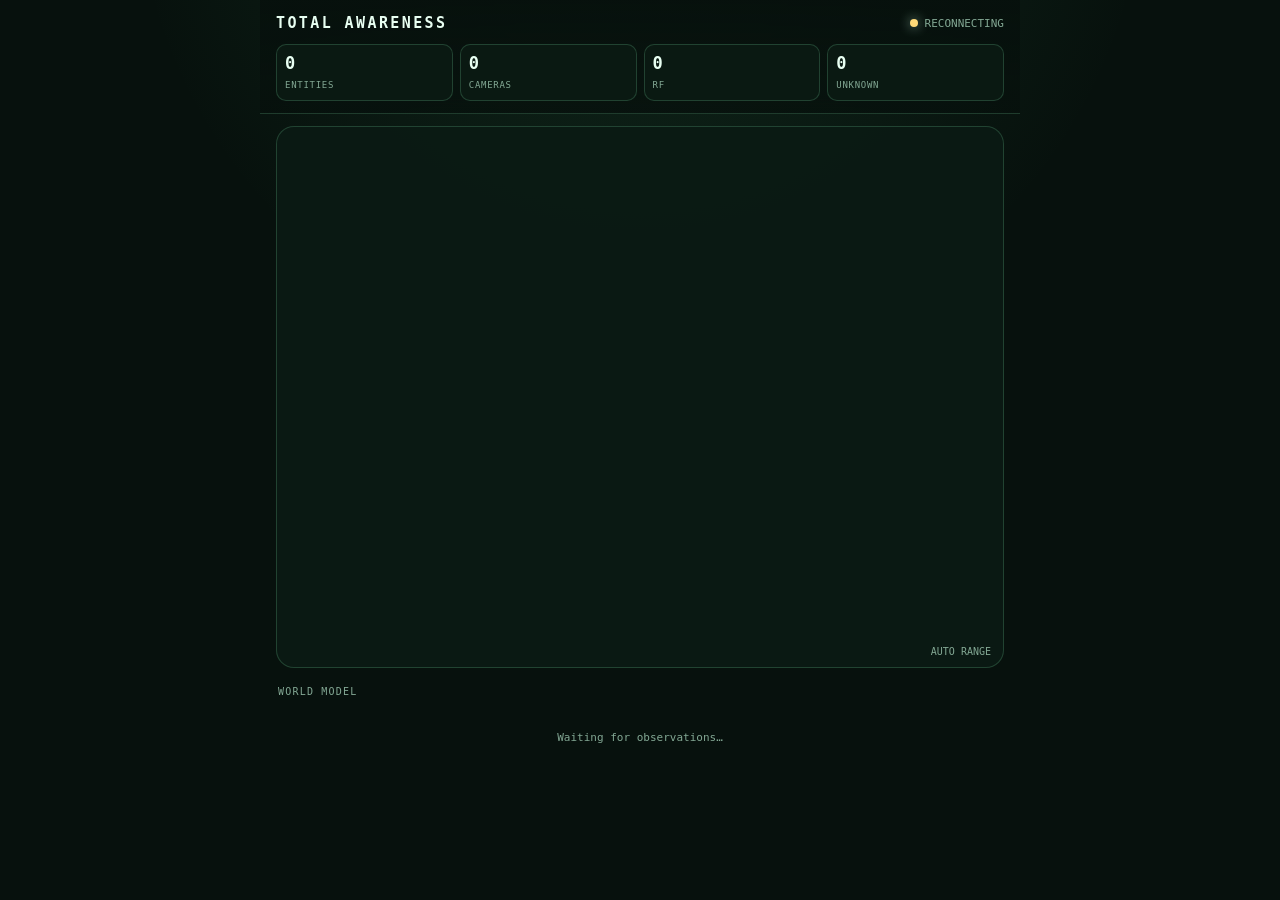
==== src/total_awareness/server/static/index.html @ e1fa6fc0 "ui" ====
<!doctype html>
<html lang="en">
<head>
  <meta charset="utf-8" />
  <meta name="viewport" content="width=device-width, initial-scale=1, viewport-fit=cover" />
  <meta name="theme-color" content="#07110d" />
  <title>Total Awareness</title>
  <style>
    :root {
      color-scheme: dark;
      --bg: #07110d;
      --panel: rgba(11, 27, 20, 0.92);
      --panel-2: rgba(17, 40, 29, 0.88);
      --text: #e8fff2;
      --muted: #83a894;
      --line: rgba(137, 255, 189, 0.18);
      --hot: #8fffb8;
      --warn: #ffd978;
      --danger: #ff8c8c;
      --safe: max(16px, env(safe-area-inset-left));
    }
    * { box-sizing: border-box; }
    body {
      margin: 0;
      min-height: 100dvh;
      background:
        radial-gradient(circle at 50% -15%, rgba(71, 184, 118, .15), transparent 42%),
        var(--bg);
      color: var(--text);
      font-family: ui-monospace, SFMono-Regular, Menlo, Consolas, monospace;
      overflow-x: hidden;
    }
    .shell { max-width: 760px; margin: 0 auto; padding-bottom: calc(80px + env(safe-area-inset-bottom)); }
    header {
      position: sticky; top: 0; z-index: 5;
      padding: calc(14px + env(safe-area-inset-top)) var(--safe) 12px;
      background: linear-gradient(180deg, rgba(7,17,13,.98), rgba(7,17,13,.80));
      backdrop-filter: blur(12px);
      border-bottom: 1px solid var(--line);
    }
    .brand { display:flex; justify-content:space-between; align-items:center; gap:12px; }
    .brand h1 { margin:0; font-size:15px; letter-spacing:.16em; }
    .live { display:flex; align-items:center; gap:7px; color:var(--muted); font-size:11px; }
    .dot { width:8px; height:8px; border-radius:50%; background:var(--warn); box-shadow:0 0 12px currentColor; }
    .dot.up { background:var(--hot); }
    .summary { display:grid; grid-template-columns:repeat(4,1fr); gap:7px; margin-top:12px; }
    .metric { background:var(--panel); border:1px solid var(--line); border-radius:10px; padding:8px; }
    .metric strong { display:block; font-size:17px; }
    .metric span { color:var(--muted); font-size:9px; text-transform:uppercase; letter-spacing:.08em; }
    main { padding: 12px var(--safe); }
    .radar-card { position:relative; background:var(--panel); border:1px solid var(--line); border-radius:18px; overflow:hidden; }
    #radar { display:block; width:100%; aspect-ratio:1/1; max-height:60dvh; }
    .range { position:absolute; right:12px; bottom:10px; color:var(--muted); font-size:10px; }
    .section-title { margin:18px 2px 8px; color:var(--muted); font-size:10px; letter-spacing:.12em; text-transform:uppercase; }
    #entities { display:grid; gap:8px; }
    .entity {
      width:100%; text-align:left; color:inherit; font:inherit;
      background:var(--panel-2); border:1px solid var(--line); border-radius:12px; padding:11px 12px;
    }
    .entity-top { display:flex; justify-content:space-between; align-items:center; gap:10px; }
    .entity-name { font-weight:700; font-size:12px; }
    .confidence { color:var(--hot); font-size:11px; }
    .entity-meta { color:var(--muted); font-size:10px; margin-top:5px; white-space:nowrap; overflow:hidden; text-overflow:ellipsis; }
    dialog {
      width:min(92vw, 560px); border:1px solid var(--line); border-radius:16px;
      background:#0b1b14; color:var(--text); padding:0; box-shadow:0 24px 90px #000b;
    }
    dialog::backdrop { background:#0009; backdrop-filter:blur(3px); }
    .drawer-head { display:flex; justify-content:space-between; padding:14px; border-bottom:1px solid var(--line); }
    .drawer-body { padding:14px; max-height:65dvh; overflow:auto; }
    .close { background:transparent; border:0; color:var(--muted); font:inherit; font-size:18px; }
    .evidence { padding:8px 0; border-bottom:1px solid var(--line); font-size:10px; }
    .empty { color:var(--muted); text-align:center; padding:26px 10px; font-size:11px; }
  </style>
</head>
<body>
<div class="shell">
  <header>
    <div class="brand">
      <h1>TOTAL AWARENESS</h1>
      <div class="live"><span id="statusDot" class="dot"></span><span id="status">CONNECTING</span></div>
    </div>
    <div class="summary">
      <div class="metric"><strong id="countTotal">0</strong><span>entities</span></div>
      <div class="metric"><strong id="countCameras">0</strong><span>cameras</span></div>
      <div class="metric"><strong id="countRf">0</strong><span>RF</span></div>
      <div class="metric"><strong id="countUnknown">0</strong><span>unknown</span></div>
    </div>
  </header>
  <main>
    <div class="radar-card">
      <canvas id="radar" width="700" height="700"></canvas>
      <div class="range">AUTO RANGE</div>
    </div>
    <div class="section-title">World model</div>
    <div id="entities"><div class="empty">Waiting for observations…</div></div>
  </main>
</div>
<dialog id="drawer">
  <div class="drawer-head"><strong id="drawerTitle">ENTITY</strong><button class="close" id="closeDrawer">×</button></div>
  <div class="drawer-body" id="drawerBody"></div>
</dialog>
<script>
  const state = { snapshot: { entities: [], observer: null, counts: {} } };
  const radar = document.getElementById('radar');
  const ctx = radar.getContext('2d');
  const drawer = document.getElementById('drawer');

  function observerPosition() {
    return state.snapshot.observer?.position || {x: 0, y: 0, z: 0};
  }

  function relative(entity) {
    if (!entity.position) return null;
    const o = observerPosition();
    return {x: entity.position.x - o.x, y: entity.position.y - o.y};
  }

  function entityGlyph(kind) {
    if (kind === 'camera') return 'CAM';
    if (kind === 'access_point') return 'AP';
    if (kind === 'observer') return 'YOU';
    if (kind === 'presence_region') return 'PRES';
    if (kind === 'rf_device') return 'RF';
    return '?';
  }

  function maxRange(entities) {
    const distances = entities.map(relative).filter(Boolean).map(p => Math.hypot(p.x,p.y));
    return Math.max(10, ...distances) * 1.22;
  }

  function drawRadar() {
    const dpr = window.devicePixelRatio || 1;
    const rect = radar.getBoundingClientRect();
    const size = Math.max(320, Math.floor(rect.width * dpr));
    if (radar.width !== size || radar.height !== size) { radar.width = size; radar.height = size; }
    const w = radar.width, h = radar.height, cx = w/2, cy = h/2;
    ctx.clearRect(0,0,w,h);
    ctx.fillStyle = '#08140f'; ctx.fillRect(0,0,w,h);
    const entities = state.snapshot.entities.filter(e => e.kind !== 'observer' && e.position);
    const range = maxRange(entities);
    ctx.strokeStyle = 'rgba(143,255,184,.16)'; ctx.lineWidth = Math.max(1,dpr);
    for (let i=1;i<=4;i++) { ctx.beginPath(); ctx.arc(cx,cy,(w*.43)*(i/4),0,Math.PI*2); ctx.stroke(); }
    ctx.beginPath(); ctx.moveTo(cx, h*.07); ctx.lineTo(cx,h*.93); ctx.moveTo(w*.07,cy); ctx.lineTo(w*.93,cy); ctx.stroke();
    const scale = (w*.43)/range;
    for (const e of entities) {
      const p = relative(e); const x = cx + p.x*scale; const y = cy - p.y*scale;
      const hot = e.kind === 'camera';
      ctx.fillStyle = hot ? '#ffd978' : '#8fffb8';
      ctx.shadowColor = ctx.fillStyle; ctx.shadowBlur = 12*dpr;
      ctx.beginPath(); ctx.arc(x,y,5*dpr,0,Math.PI*2); ctx.fill(); ctx.shadowBlur = 0;
      ctx.fillStyle = '#e8fff2'; ctx.font = `${9*dpr}px ui-monospace, monospace`;
      ctx.fillText(`${entityGlyph(e.kind)} ${e.id}`, x+8*dpr, y-7*dpr);
    }
    ctx.fillStyle = '#8fffb8'; ctx.shadowColor='#8fffb8'; ctx.shadowBlur=16*dpr;
    ctx.beginPath(); ctx.arc(cx,cy,7*dpr,0,Math.PI*2); ctx.fill(); ctx.shadowBlur=0;
    ctx.fillStyle='#e8fff2'; ctx.font=`bold ${9*dpr}px ui-monospace, monospace`; ctx.fillText('YOU',cx+11*dpr,cy+3*dpr);
  }

  function renderEntities() {
    const list = document.getElementById('entities');
    const entities = state.snapshot.entities.filter(e => e.kind !== 'observer');
    if (!entities.length) { list.innerHTML = '<div class="empty">No inferred entities yet.</div>'; return; }
    list.innerHTML = '';
    for (const e of entities) {
      const button = document.createElement('button'); button.className='entity';
      const p = relative(e); const distance = p ? `${Math.hypot(p.x,p.y).toFixed(1)}m` : 'position unknown';
      button.innerHTML = `<div class="entity-top"><span class="entity-name">${entityGlyph(e.kind)} · ${e.id}</span><span class="confidence">${Math.round(e.confidence*100)}%</span></div><div class="entity-meta">${e.kind} · ${distance} · evidence ${e.evidence.length}</div>`;
      button.onclick = () => openEntity(e.id); list.appendChild(button);
    }
  }

  function render(snapshot) {
    state.snapshot = snapshot;
    document.getElementById('countTotal').textContent = snapshot.counts?.total ?? 0;
    document.getElementById('countCameras').textContent = snapshot.counts?.cameras ?? 0;
    document.getElementById('countRf').textContent = snapshot.counts?.rf ?? 0;
    document.getElementById('countUnknown').textContent = snapshot.counts?.unknown ?? 0;
    drawRadar(); renderEntities();
  }

  async function openEntity(id) {
    const res = await fetch(`/entities/${id}`); if (!res.ok) return;
    const data = await res.json(); const e = data.entity;
    document.getElementById('drawerTitle').textContent = `${entityGlyph(e.kind)} · ${e.id}`;
    const evidence = data.observations.map(o => `<div class="evidence"><strong>${o.modality} / ${o.type}</strong><br>sensor ${o.sensor_id} · confidence ${Math.round(o.confidence*100)}%<br>${new Date(o.timestamp).toLocaleTimeString()}</div>`).join('');
    document.getElementById('drawerBody').innerHTML = `<div style="font-size:11px;line-height:1.7"><strong>${e.kind}</strong> · confidence ${Math.round(e.confidence*100)}%<br>first seen ${new Date(e.first_seen).toLocaleTimeString()}<br>last seen ${new Date(e.last_seen).toLocaleTimeString()}<br>aliases ${(e.aliases || []).join(', ') || 'none'}</div><div class="section-title">Evidence</div>${evidence || '<div class="empty">No evidence</div>'}`;
    drawer.showModal();
  }

  document.getElementById('closeDrawer').onclick = () => drawer.close();
  window.addEventListener('resize', drawRadar);

  function connect() {
    const proto = location.protocol === 'https:' ? 'wss' : 'ws';
    const ws = new WebSocket(`${proto}://${location.host}/ws`);
    ws.onopen = () => { document.getElementById('status').textContent='LIVE'; document.getElementById('statusDot').classList.add('up'); };
    ws.onmessage = e => render(JSON.parse(e.data));
    ws.onclose = () => { document.getElementById('status').textContent='RECONNECTING'; document.getElementById('statusDot').classList.remove('up'); setTimeout(connect, 1200); };
    ws.onerror = () => ws.close();
  }

  fetch('/api/snapshot').then(r => r.json()).then(render).catch(() => {});
  connect();
</script>
</body>
</html>
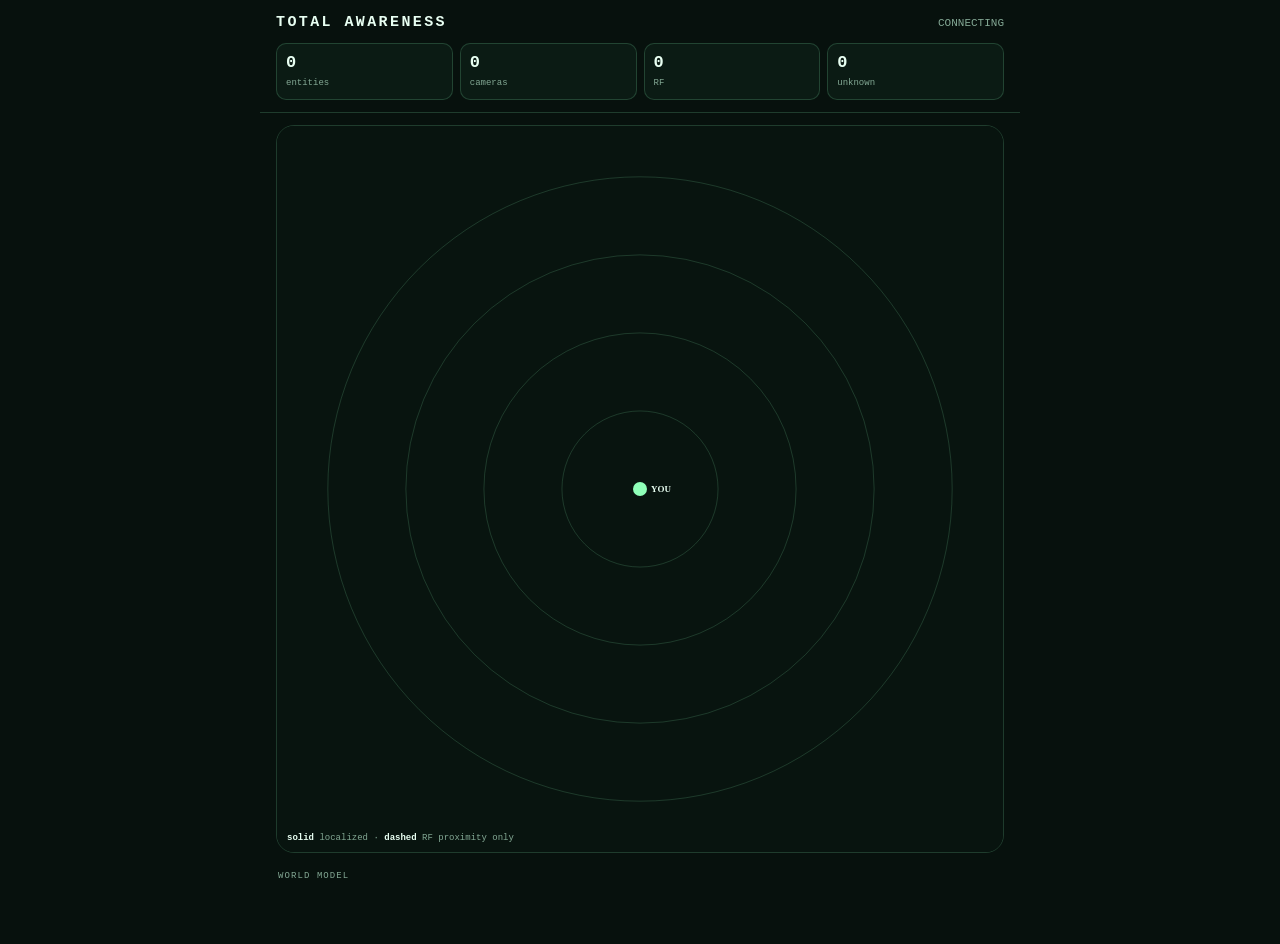
==== commit 35928ab8: "show unlocalized RF on HUD" ====
--- a/src/total_awareness/server/static/index.html
+++ b/src/total_awareness/server/static/index.html
@@ -6,203 +6,20 @@
   <meta name="theme-color" content="#07110d" />
   <title>Total Awareness</title>
   <style>
-    :root {
-      color-scheme: dark;
-      --bg: #07110d;
-      --panel: rgba(11, 27, 20, 0.92);
-      --panel-2: rgba(17, 40, 29, 0.88);
-      --text: #e8fff2;
-      --muted: #83a894;
-      --line: rgba(137, 255, 189, 0.18);
-      --hot: #8fffb8;
-      --warn: #ffd978;
-      --danger: #ff8c8c;
-      --safe: max(16px, env(safe-area-inset-left));
-    }
-    * { box-sizing: border-box; }
-    body {
-      margin: 0;
-      min-height: 100dvh;
-      background:
-        radial-gradient(circle at 50% -15%, rgba(71, 184, 118, .15), transparent 42%),
-        var(--bg);
-      color: var(--text);
-      font-family: ui-monospace, SFMono-Regular, Menlo, Consolas, monospace;
-      overflow-x: hidden;
-    }
-    .shell { max-width: 760px; margin: 0 auto; padding-bottom: calc(80px + env(safe-area-inset-bottom)); }
-    header {
-      position: sticky; top: 0; z-index: 5;
-      padding: calc(14px + env(safe-area-inset-top)) var(--safe) 12px;
-      background: linear-gradient(180deg, rgba(7,17,13,.98), rgba(7,17,13,.80));
-      backdrop-filter: blur(12px);
-      border-bottom: 1px solid var(--line);
-    }
-    .brand { display:flex; justify-content:space-between; align-items:center; gap:12px; }
-    .brand h1 { margin:0; font-size:15px; letter-spacing:.16em; }
-    .live { display:flex; align-items:center; gap:7px; color:var(--muted); font-size:11px; }
-    .dot { width:8px; height:8px; border-radius:50%; background:var(--warn); box-shadow:0 0 12px currentColor; }
-    .dot.up { background:var(--hot); }
-    .summary { display:grid; grid-template-columns:repeat(4,1fr); gap:7px; margin-top:12px; }
-    .metric { background:var(--panel); border:1px solid var(--line); border-radius:10px; padding:8px; }
-    .metric strong { display:block; font-size:17px; }
-    .metric span { color:var(--muted); font-size:9px; text-transform:uppercase; letter-spacing:.08em; }
-    main { padding: 12px var(--safe); }
-    .radar-card { position:relative; background:var(--panel); border:1px solid var(--line); border-radius:18px; overflow:hidden; }
-    #radar { display:block; width:100%; aspect-ratio:1/1; max-height:60dvh; }
-    .range { position:absolute; right:12px; bottom:10px; color:var(--muted); font-size:10px; }
-    .section-title { margin:18px 2px 8px; color:var(--muted); font-size:10px; letter-spacing:.12em; text-transform:uppercase; }
-    #entities { display:grid; gap:8px; }
-    .entity {
-      width:100%; text-align:left; color:inherit; font:inherit;
-      background:var(--panel-2); border:1px solid var(--line); border-radius:12px; padding:11px 12px;
-    }
-    .entity-top { display:flex; justify-content:space-between; align-items:center; gap:10px; }
-    .entity-name { font-weight:700; font-size:12px; }
-    .confidence { color:var(--hot); font-size:11px; }
-    .entity-meta { color:var(--muted); font-size:10px; margin-top:5px; white-space:nowrap; overflow:hidden; text-overflow:ellipsis; }
-    dialog {
-      width:min(92vw, 560px); border:1px solid var(--line); border-radius:16px;
-      background:#0b1b14; color:var(--text); padding:0; box-shadow:0 24px 90px #000b;
-    }
-    dialog::backdrop { background:#0009; backdrop-filter:blur(3px); }
-    .drawer-head { display:flex; justify-content:space-between; padding:14px; border-bottom:1px solid var(--line); }
-    .drawer-body { padding:14px; max-height:65dvh; overflow:auto; }
-    .close { background:transparent; border:0; color:var(--muted); font:inherit; font-size:18px; }
-    .evidence { padding:8px 0; border-bottom:1px solid var(--line); font-size:10px; }
-    .empty { color:var(--muted); text-align:center; padding:26px 10px; font-size:11px; }
+    :root { color-scheme:dark; --bg:#07110d; --panel:#0b1b14; --text:#e8fff2; --muted:#83a894; --line:rgba(137,255,189,.18); --hot:#8fffb8; --warn:#ffd978; --safe:max(16px,env(safe-area-inset-left)); }
+    *{box-sizing:border-box} body{margin:0;min-height:100dvh;background:var(--bg);color:var(--text);font-family:ui-monospace,SFMono-Regular,Menlo,Consolas,monospace}.shell{max-width:760px;margin:auto;padding-bottom:40px}header{padding:calc(14px + env(safe-area-inset-top)) var(--safe) 12px;border-bottom:1px solid var(--line)}.brand,.entity-top{display:flex;justify-content:space-between;align-items:center;gap:10px}.brand h1{margin:0;font-size:15px;letter-spacing:.16em}.live{color:var(--muted);font-size:11px}.summary{display:grid;grid-template-columns:repeat(4,1fr);gap:7px;margin-top:12px}.metric,.entity{background:var(--panel);border:1px solid var(--line);border-radius:10px;padding:9px}.metric strong{display:block;font-size:17px}.metric span,.section-title,.entity-meta{color:var(--muted);font-size:9px}.section-title{margin:18px 2px 8px;letter-spacing:.12em;text-transform:uppercase}main{padding:12px var(--safe)}.radar-card{position:relative;border:1px solid var(--line);border-radius:18px;overflow:hidden}#radar{display:block;width:100%;aspect-ratio:1/1}.legend{position:absolute;left:10px;bottom:9px;color:var(--muted);font-size:9px}.legend b{color:var(--text)}#entities{display:grid;gap:8px}.entity{width:100%;text-align:left;color:inherit;font:inherit}.confidence{color:var(--hot);font-size:11px}.entity-meta{margin-top:5px}.empty{color:var(--muted);text-align:center;padding:24px;font-size:11px}dialog{width:min(92vw,560px);border:1px solid var(--line);border-radius:16px;background:#0b1b14;color:var(--text);padding:14px}.close{float:right;background:none;border:0;color:var(--muted);font-size:18px}
   </style>
 </head>
-<body>
-<div class="shell">
-  <header>
-    <div class="brand">
-      <h1>TOTAL AWARENESS</h1>
-      <div class="live"><span id="statusDot" class="dot"></span><span id="status">CONNECTING</span></div>
-    </div>
-    <div class="summary">
-      <div class="metric"><strong id="countTotal">0</strong><span>entities</span></div>
-      <div class="metric"><strong id="countCameras">0</strong><span>cameras</span></div>
-      <div class="metric"><strong id="countRf">0</strong><span>RF</span></div>
-      <div class="metric"><strong id="countUnknown">0</strong><span>unknown</span></div>
-    </div>
-  </header>
-  <main>
-    <div class="radar-card">
-      <canvas id="radar" width="700" height="700"></canvas>
-      <div class="range">AUTO RANGE</div>
-    </div>
-    <div class="section-title">World model</div>
-    <div id="entities"><div class="empty">Waiting for observations…</div></div>
-  </main>
-</div>
-<dialog id="drawer">
-  <div class="drawer-head"><strong id="drawerTitle">ENTITY</strong><button class="close" id="closeDrawer">×</button></div>
-  <div class="drawer-body" id="drawerBody"></div>
-</dialog>
+<body><div class="shell"><header><div class="brand"><h1>TOTAL AWARENESS</h1><div class="live" id="status">CONNECTING</div></div><div class="summary"><div class="metric"><strong id="total">0</strong><span>entities</span></div><div class="metric"><strong id="cameras">0</strong><span>cameras</span></div><div class="metric"><strong id="rf">0</strong><span>RF</span></div><div class="metric"><strong id="unknown">0</strong><span>unknown</span></div></div></header><main><div class="radar-card"><canvas id="radar" width="700" height="700"></canvas><div class="legend"><b>solid</b> localized · <b>dashed</b> RF proximity only</div></div><div class="section-title">World model</div><div id="entities"></div></main></div><dialog id="drawer"><button class="close" id="close">×</button><div id="detail"></div></dialog>
 <script>
-  const state = { snapshot: { entities: [], observer: null, counts: {} } };
-  const radar = document.getElementById('radar');
-  const ctx = radar.getContext('2d');
-  const drawer = document.getElementById('drawer');
-
-  function observerPosition() {
-    return state.snapshot.observer?.position || {x: 0, y: 0, z: 0};
-  }
-
-  function relative(entity) {
-    if (!entity.position) return null;
-    const o = observerPosition();
-    return {x: entity.position.x - o.x, y: entity.position.y - o.y};
-  }
-
-  function entityGlyph(kind) {
-    if (kind === 'camera') return 'CAM';
-    if (kind === 'access_point') return 'AP';
-    if (kind === 'observer') return 'YOU';
-    if (kind === 'presence_region') return 'PRES';
-    if (kind === 'rf_device') return 'RF';
-    return '?';
-  }
-
-  function maxRange(entities) {
-    const distances = entities.map(relative).filter(Boolean).map(p => Math.hypot(p.x,p.y));
-    return Math.max(10, ...distances) * 1.22;
-  }
-
-  function drawRadar() {
-    const dpr = window.devicePixelRatio || 1;
-    const rect = radar.getBoundingClientRect();
-    const size = Math.max(320, Math.floor(rect.width * dpr));
-    if (radar.width !== size || radar.height !== size) { radar.width = size; radar.height = size; }
-    const w = radar.width, h = radar.height, cx = w/2, cy = h/2;
-    ctx.clearRect(0,0,w,h);
-    ctx.fillStyle = '#08140f'; ctx.fillRect(0,0,w,h);
-    const entities = state.snapshot.entities.filter(e => e.kind !== 'observer' && e.position);
-    const range = maxRange(entities);
-    ctx.strokeStyle = 'rgba(143,255,184,.16)'; ctx.lineWidth = Math.max(1,dpr);
-    for (let i=1;i<=4;i++) { ctx.beginPath(); ctx.arc(cx,cy,(w*.43)*(i/4),0,Math.PI*2); ctx.stroke(); }
-    ctx.beginPath(); ctx.moveTo(cx, h*.07); ctx.lineTo(cx,h*.93); ctx.moveTo(w*.07,cy); ctx.lineTo(w*.93,cy); ctx.stroke();
-    const scale = (w*.43)/range;
-    for (const e of entities) {
-      const p = relative(e); const x = cx + p.x*scale; const y = cy - p.y*scale;
-      const hot = e.kind === 'camera';
-      ctx.fillStyle = hot ? '#ffd978' : '#8fffb8';
-      ctx.shadowColor = ctx.fillStyle; ctx.shadowBlur = 12*dpr;
-      ctx.beginPath(); ctx.arc(x,y,5*dpr,0,Math.PI*2); ctx.fill(); ctx.shadowBlur = 0;
-      ctx.fillStyle = '#e8fff2'; ctx.font = `${9*dpr}px ui-monospace, monospace`;
-      ctx.fillText(`${entityGlyph(e.kind)} ${e.id}`, x+8*dpr, y-7*dpr);
-    }
-    ctx.fillStyle = '#8fffb8'; ctx.shadowColor='#8fffb8'; ctx.shadowBlur=16*dpr;
-    ctx.beginPath(); ctx.arc(cx,cy,7*dpr,0,Math.PI*2); ctx.fill(); ctx.shadowBlur=0;
-    ctx.fillStyle='#e8fff2'; ctx.font=`bold ${9*dpr}px ui-monospace, monospace`; ctx.fillText('YOU',cx+11*dpr,cy+3*dpr);
-  }
-
-  function renderEntities() {
-    const list = document.getElementById('entities');
-    const entities = state.snapshot.entities.filter(e => e.kind !== 'observer');
-    if (!entities.length) { list.innerHTML = '<div class="empty">No inferred entities yet.</div>'; return; }
-    list.innerHTML = '';
-    for (const e of entities) {
-      const button = document.createElement('button'); button.className='entity';
-      const p = relative(e); const distance = p ? `${Math.hypot(p.x,p.y).toFixed(1)}m` : 'position unknown';
-      button.innerHTML = `<div class="entity-top"><span class="entity-name">${entityGlyph(e.kind)} · ${e.id}</span><span class="confidence">${Math.round(e.confidence*100)}%</span></div><div class="entity-meta">${e.kind} · ${distance} · evidence ${e.evidence.length}</div>`;
-      button.onclick = () => openEntity(e.id); list.appendChild(button);
-    }
-  }
-
-  function render(snapshot) {
-    state.snapshot = snapshot;
-    document.getElementById('countTotal').textContent = snapshot.counts?.total ?? 0;
-    document.getElementById('countCameras').textContent = snapshot.counts?.cameras ?? 0;
-    document.getElementById('countRf').textContent = snapshot.counts?.rf ?? 0;
-    document.getElementById('countUnknown').textContent = snapshot.counts?.unknown ?? 0;
-    drawRadar(); renderEntities();
-  }
-
-  async function openEntity(id) {
-    const res = await fetch(`/entities/${id}`); if (!res.ok) return;
-    const data = await res.json(); const e = data.entity;
-    document.getElementById('drawerTitle').textContent = `${entityGlyph(e.kind)} · ${e.id}`;
-    const evidence = data.observations.map(o => `<div class="evidence"><strong>${o.modality} / ${o.type}</strong><br>sensor ${o.sensor_id} · confidence ${Math.round(o.confidence*100)}%<br>${new Date(o.timestamp).toLocaleTimeString()}</div>`).join('');
-    document.getElementById('drawerBody').innerHTML = `<div style="font-size:11px;line-height:1.7"><strong>${e.kind}</strong> · confidence ${Math.round(e.confidence*100)}%<br>first seen ${new Date(e.first_seen).toLocaleTimeString()}<br>last seen ${new Date(e.last_seen).toLocaleTimeString()}<br>aliases ${(e.aliases || []).join(', ') || 'none'}</div><div class="section-title">Evidence</div>${evidence || '<div class="empty">No evidence</div>'}`;
-    drawer.showModal();
-  }
-
-  document.getElementById('closeDrawer').onclick = () => drawer.close();
-  window.addEventListener('resize', drawRadar);
-
-  function connect() {
-    const proto = location.protocol === 'https:' ? 'wss' : 'ws';
-    const ws = new WebSocket(`${proto}://${location.host}/ws`);
-    ws.onopen = () => { document.getElementById('status').textContent='LIVE'; document.getElementById('statusDot').classList.add('up'); };
-    ws.onmessage = e => render(JSON.parse(e.data));
-    ws.onclose = () => { document.getElementById('status').textContent='RECONNECTING'; document.getElementById('statusDot').classList.remove('up'); setTimeout(connect, 1200); };
-    ws.onerror = () => ws.close();
-  }
-
-  fetch('/api/snapshot').then(r => r.json()).then(render).catch(() => {});
-  connect();
-</script>
-</body>
-</html>
+const S={entities:[],observer:null,counts:{}}; const canvas=document.getElementById('radar'),ctx=canvas.getContext('2d'),drawer=document.getElementById('drawer');
+const glyph=k=>({camera:'CAM',access_point:'AP',rf_device:'RF',presence_region:'PRES'}[k]||'?');
+const observer=()=>S.observer?.position||{x:0,y:0};
+const relative=e=>e.position?{x:e.position.x-observer().x,y:e.position.y-observer().y}:null;
+function proximity(rssi){ if(rssi==null)return .88; if(rssi>=-50)return .28; if(rssi>=-65)return .48; if(rssi>=-78)return .68; return .88; }
+function stableAngle(e){ const s=e.id||''; let h=2166136261; for(const c of s){h^=c.charCodeAt(0);h=Math.imul(h,16777619)} return ((h>>>0)%360)*Math.PI/180; }
+function draw(){const d=window.devicePixelRatio||1,r=canvas.getBoundingClientRect(),n=Math.max(320,Math.floor(r.width*d));canvas.width=n;canvas.height=n;const c=n/2,R=n*.43;ctx.fillStyle='#08140f';ctx.fillRect(0,0,n,n);ctx.strokeStyle='rgba(143,255,184,.16)';ctx.lineWidth=d;for(let i=1;i<=4;i++){ctx.beginPath();ctx.arc(c,c,R*i/4,0,7);ctx.stroke()}const localized=S.entities.filter(e=>e.kind!=='observer'&&e.position);const max=Math.max(10,...localized.map(e=>{const p=relative(e);return Math.hypot(p.x,p.y)}))*1.22;for(const e of S.entities.filter(e=>e.kind!=='observer')){let x,y,unlocated=!e.position;if(unlocated){const a=stableAngle(e),rad=R*proximity(e.attributes?.signal_dbm);x=c+Math.cos(a)*rad;y=c+Math.sin(a)*rad}else{const p=relative(e),scale=R/max;x=c+p.x*scale;y=c-p.y*scale}ctx.save();ctx.fillStyle=e.kind==='camera'? '#ffd978':'#8fffb8';ctx.strokeStyle=ctx.fillStyle;ctx.lineWidth=2*d;if(unlocated){ctx.setLineDash([4*d,4*d]);ctx.beginPath();ctx.arc(x,y,7*d,0,7);ctx.stroke()}else{ctx.beginPath();ctx.arc(x,y,5*d,0,7);ctx.fill()}ctx.restore();ctx.fillStyle='#e8fff2';ctx.font=`${9*d}px ui-monospace`;const sig=e.attributes?.signal_dbm!=null?` ${e.attributes.signal_dbm}dBm`:'';ctx.fillText(`${glyph(e.kind)}${sig}`,x+9*d,y-6*d)}ctx.fillStyle='#8fffb8';ctx.beginPath();ctx.arc(c,c,7*d,0,7);ctx.fill();ctx.fillStyle='#e8fff2';ctx.font=`bold ${9*d}px ui-monospace`;ctx.fillText('YOU',c+11*d,c+3*d)}
+function render(x){Object.assign(S,x);for(const k of ['total','cameras','rf','unknown'])document.getElementById(k).textContent=x.counts?.[k]??0;const list=document.getElementById('entities');const es=x.entities.filter(e=>e.kind!=='observer');list.innerHTML=es.length?'':'<div class="empty">No inferred entities yet.</div>';for(const e of es){const b=document.createElement('button');b.className='entity';const sig=e.attributes?.signal_dbm!=null?`${e.attributes.signal_dbm} dBm`:'no RSSI';const where=e.position?'localized':'unlocalized';b.innerHTML=`<div class="entity-top"><b>${glyph(e.kind)} · ${e.attributes?.name||e.attributes?.manufacturer||e.kind}</b><span class="confidence">${Math.round(e.confidence*100)}%</span></div><div class="entity-meta">${e.id} · ${where} · ${sig}</div>`;b.onclick=()=>openEntity(e.id);list.appendChild(b)}draw()}
+async function openEntity(id){const r=await fetch(`/entities/${id}`);if(!r.ok)return;const d=await r.json(),e=d.entity;document.getElementById('detail').innerHTML=`<b>${glyph(e.kind)} · ${e.id}</b><p>${e.kind} · ${Math.round(e.confidence*100)}% confidence</p><p>${e.position?'Localized position available':'Position unknown — radar radius is RSSI proximity only; angle is not a bearing.'}</p><div class="section-title">Evidence</div>`+d.observations.map(o=>`<p class="entity-meta">${o.modality} / ${o.type} · ${o.sensor_id}</p>`).join('');drawer.showModal()}
+document.getElementById('close').onclick=()=>drawer.close();window.addEventListener('resize',draw);fetch('/api/snapshot').then(r=>r.json()).then(render);function connect(){const p=location.protocol==='https:'?'wss':'ws',w=new WebSocket(`${p}://${location.host}/ws`);w.onopen=()=>status.textContent='LIVE';w.onmessage=e=>render(JSON.parse(e.data));w.onclose=()=>{status.textContent='RECONNECTING';setTimeout(connect,1200)}}connect();
+</script></body></html>
